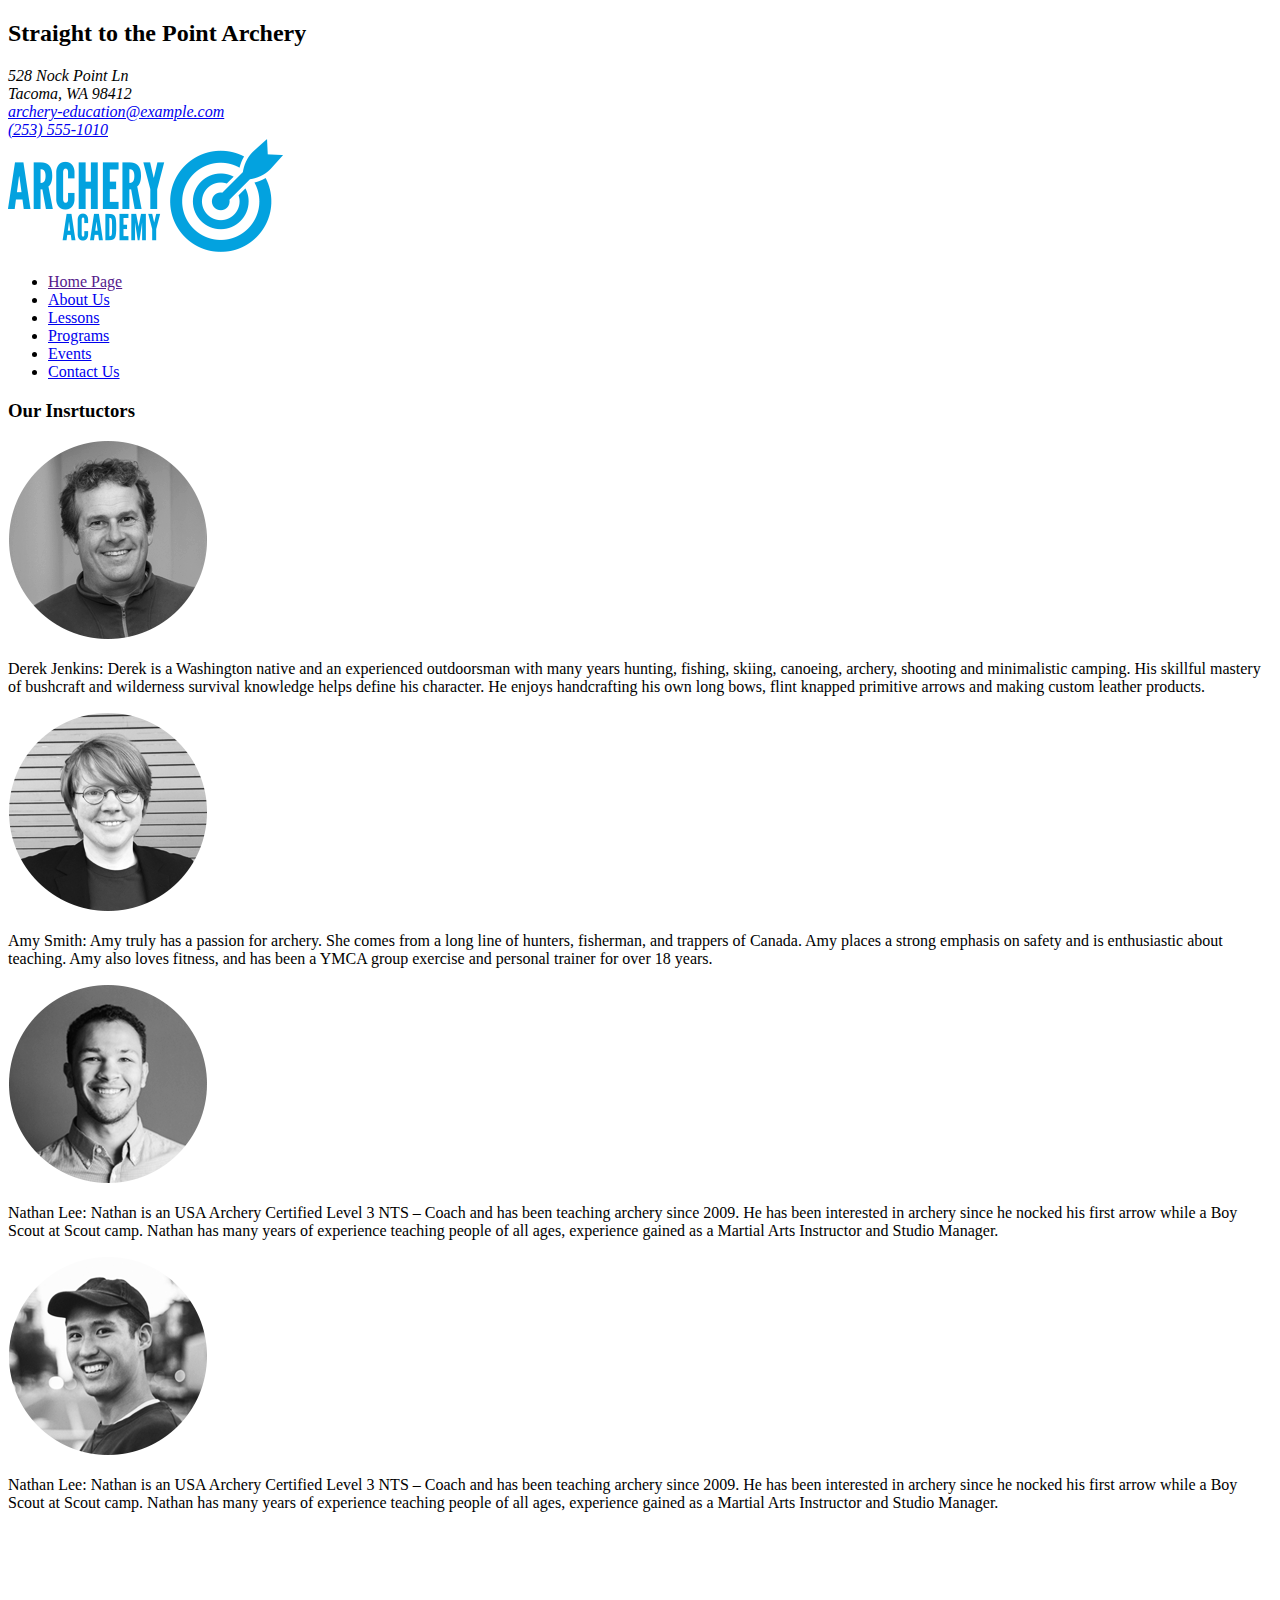
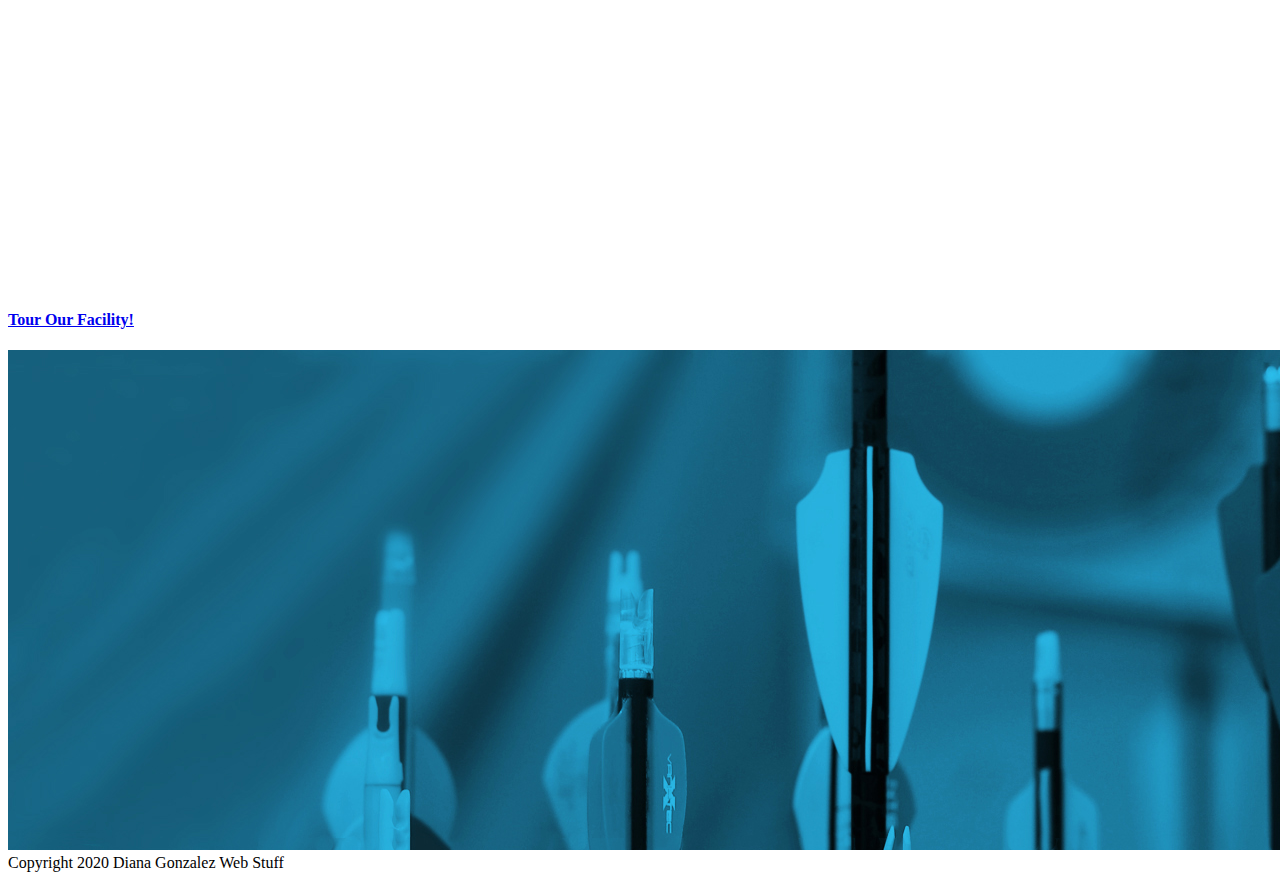
==== instructors.html @ e8e8b77c "Add files via upload" ====
<!DOCTYPE html>
 <html lang="en">
 <head>
   <meta charset="utf-8">
    <title>Lesson-07</title>
  </head>
 <body>
  <header>
    <h2>Straight to the Point Archery</h2>
   <address>
     528 Nock Point Ln <br>Tacoma, WA 98412<br>
  <a href="mailto:archery-education@example.com">archery-education@example.com</a><br>
  <a href="tel:+1253551010">(253) 555-1010</a>
</address>
  <img src="./archeryAcademy-logo-color.png"alt="Logo" />
  </header>
     <nav>
       <ul>
         <li><a href="">Home Page</a></li>
         <li><a href="#">About Us</a></li>
         <li><a href="#">Lessons</a></li>
         <li><a href="#">Programs</a></li>
         <li><a href="#">Events</a></li>
         <li><a href="#">Contact Us</a></li>
       </ul>
     </nav>
  <main>
<section>
  <h3>Our Insrtuctors</h3>
  <article>
    <img src="./instructor-bio-image1.png"alt="Instructor 1" />
    <p>
      	Derek Jenkins: Derek is a Washington native and an experienced outdoorsman with many years hunting, fishing, skiing, canoeing, archery, shooting and minimalistic camping. His skillful mastery of bushcraft and wilderness survival knowledge helps define his character. He enjoys handcrafting his own long bows, flint knapped primitive arrows and making custom leather products.
    </p>
  </article>
  <article>
    <img src="./instructor-bio-image2.png"alt="Instructor 2" />
    <p>
      	Amy Smith: Amy truly has a passion for archery. She comes from a long line of hunters, fisherman, and trappers of Canada. Amy  places a strong emphasis on safety and is enthusiastic about teaching. Amy also loves fitness, and  has been a YMCA group exercise and personal trainer for over 18 years.
    </p>
  </article>
  <article>
    <img src="./instructor-bio-image3.png"alt="Instructor 3" />
    <p>
      	Nathan Lee: Nathan is an USA Archery Certified Level 3 NTS – Coach and has been teaching archery since 2009. He has been interested in archery since he nocked his first arrow while a Boy Scout at Scout camp. Nathan has many years of experience teaching people of all ages, experience gained as a Martial Arts Instructor and Studio Manager.
    </p>
  </article>
  <article>
    <img src="./instructor-bio-image4.png"alt="Instructor 4" />
    <p>
      	Nathan Lee: Nathan is an USA Archery Certified Level 3 NTS – Coach and has been teaching archery since 2009. He has been interested in archery since he nocked his first arrow while a Boy Scout at Scout camp. Nathan has many years of experience teaching people of all ages, experience gained as a Martial Arts Instructor and Studio Manager.
    </p>
  </article>


</section>
    <section>
      <div class="mapouter"><div class="gmap_canvas"><iframe width="411" height="361" id="gmap_canvas" src="https://maps.google.com/maps?q=528%20Nock%20Point%20Ln%20Tacoma%2C%20WA%2098412&t=&z=13&ie=UTF8&iwloc=&output=embed" frameborder="0" scrolling="no" marginheight="0" marginwidth="0"></iframe><a href="<a href="https://sites.google.com/view/maps-api-v2/mapv2"></a>">2014</a></div><style>.mapouter{position:relative;text-align:right;height:361px;width:411px;}.gmap_canvas {overflow:hidden;background:none!important;height:361px;width:411px;}</style></div>
    </section>
    <aside>
      <h4><a href="#" target="_blank">Tour Our Facility!</a></h4>

    </aside>

</main>
  <footer>
    <img src="./footerImage.jpg" alt="Arrows" />
 Copyright 2020 Diana Gonzalez Web Stuff
  </footer>
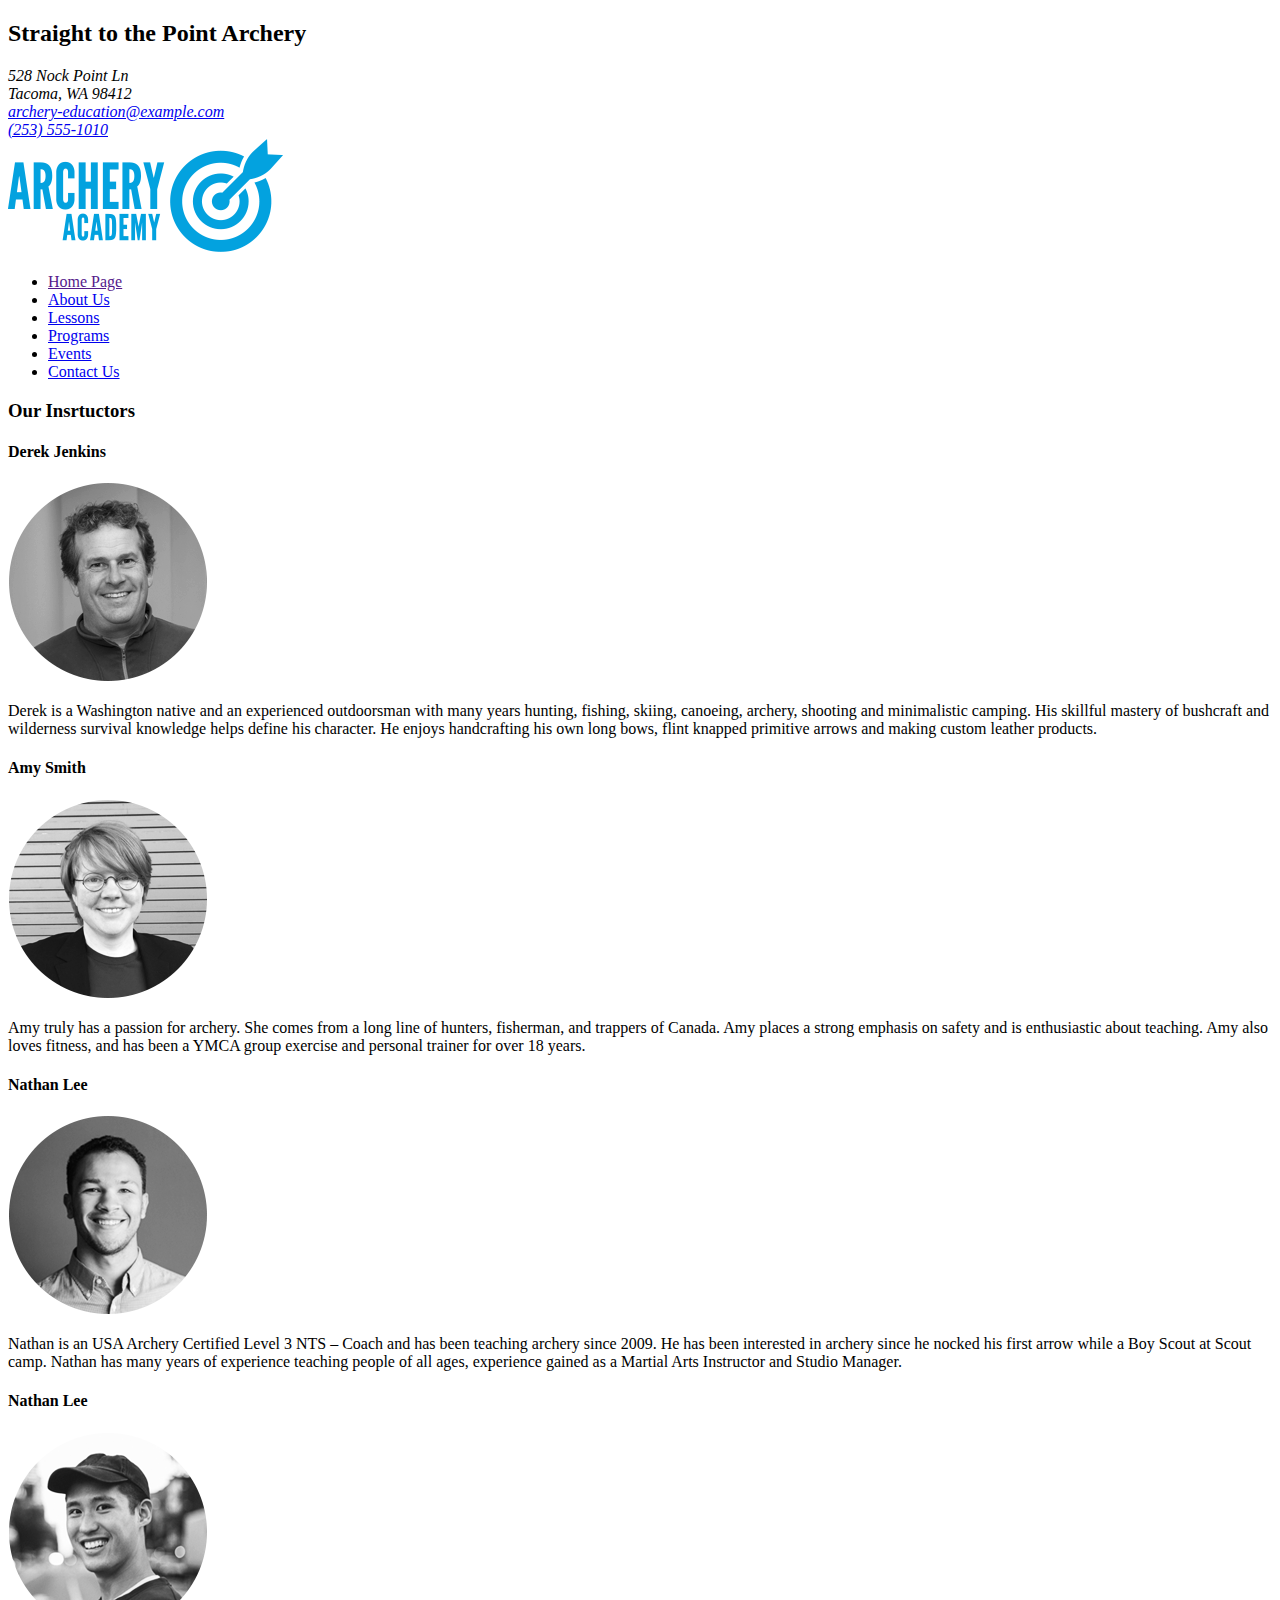
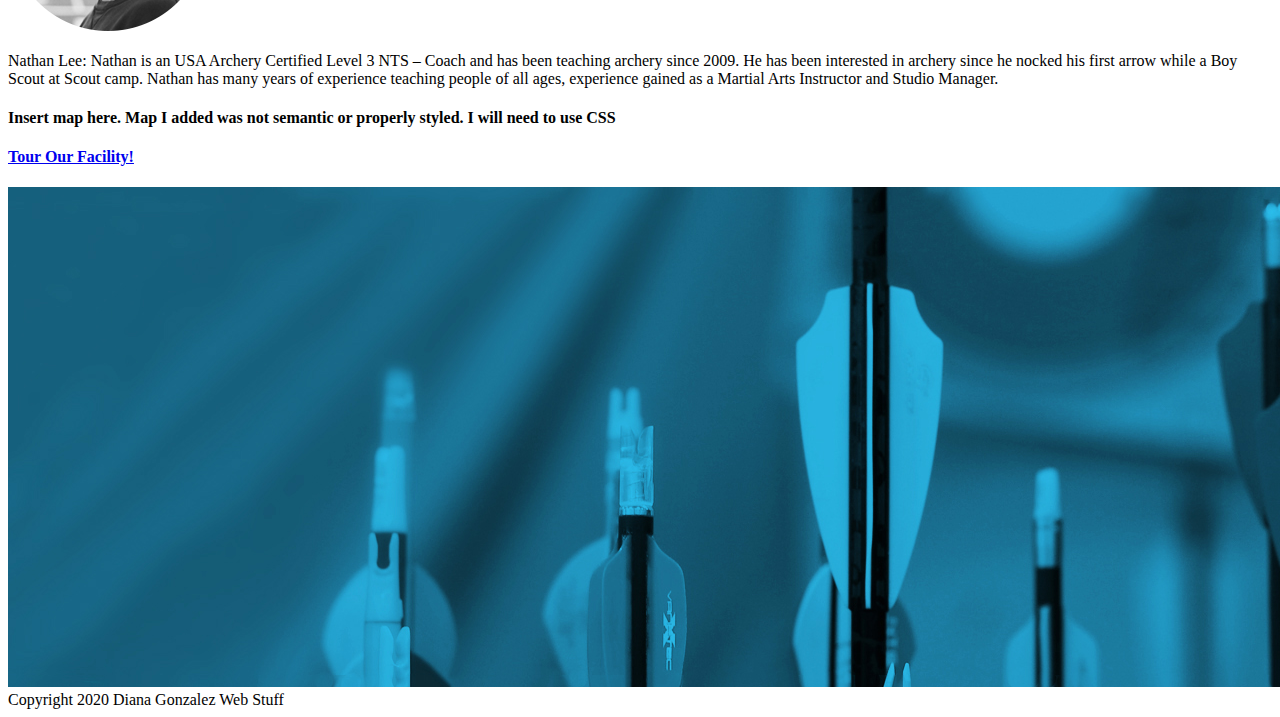
==== commit fe88de4d: "Add files via upload" ====
--- a/instructors.html
+++ b/instructors.html
@@ -12,7 +12,7 @@
   <a href="mailto:archery-education@example.com">archery-education@example.com</a><br>
   <a href="tel:+1253551010">(253) 555-1010</a>
 </address>
-  <img src="./archeryAcademy-logo-color.png"alt="Logo" />
+  <img src="./archeryAcademy-logo-color.png" alt="Logo" />
   </header>
      <nav>
        <ul>
@@ -28,25 +28,30 @@
 <section>
   <h3>Our Insrtuctors</h3>
   <article>
-    <img src="./instructor-bio-image1.png"alt="Instructor 1" />
+    <h4>Derek Jenkins</h4>
+
+    <img src="./instructor-bio-image1.png" alt="Instructor 1" />
     <p>
-      	Derek Jenkins: Derek is a Washington native and an experienced outdoorsman with many years hunting, fishing, skiing, canoeing, archery, shooting and minimalistic camping. His skillful mastery of bushcraft and wilderness survival knowledge helps define his character. He enjoys handcrafting his own long bows, flint knapped primitive arrows and making custom leather products.
+      	Derek is a Washington native and an experienced outdoorsman with many years hunting, fishing, skiing, canoeing, archery, shooting and minimalistic camping. His skillful mastery of bushcraft and wilderness survival knowledge helps define his character. He enjoys handcrafting his own long bows, flint knapped primitive arrows and making custom leather products.
     </p>
   </article>
   <article>
-    <img src="./instructor-bio-image2.png"alt="Instructor 2" />
+    <h4>Amy Smith</h4>
+    <img src="./instructor-bio-image2.png" alt="Instructor 2" />
     <p>
-      	Amy Smith: Amy truly has a passion for archery. She comes from a long line of hunters, fisherman, and trappers of Canada. Amy  places a strong emphasis on safety and is enthusiastic about teaching. Amy also loves fitness, and  has been a YMCA group exercise and personal trainer for over 18 years.
+      	Amy truly has a passion for archery. She comes from a long line of hunters, fisherman, and trappers of Canada. Amy  places a strong emphasis on safety and is enthusiastic about teaching. Amy also loves fitness, and  has been a YMCA group exercise and personal trainer for over 18 years.
     </p>
   </article>
   <article>
-    <img src="./instructor-bio-image3.png"alt="Instructor 3" />
+    <h4>Nathan Lee</h4>
+    <img src="./instructor-bio-image3.png" alt="Instructor 3" />
     <p>
-      	Nathan Lee: Nathan is an USA Archery Certified Level 3 NTS – Coach and has been teaching archery since 2009. He has been interested in archery since he nocked his first arrow while a Boy Scout at Scout camp. Nathan has many years of experience teaching people of all ages, experience gained as a Martial Arts Instructor and Studio Manager.
+      	Nathan is an USA Archery Certified Level 3 NTS – Coach and has been teaching archery since 2009. He has been interested in archery since he nocked his first arrow while a Boy Scout at Scout camp. Nathan has many years of experience teaching people of all ages, experience gained as a Martial Arts Instructor and Studio Manager.
     </p>
   </article>
   <article>
-    <img src="./instructor-bio-image4.png"alt="Instructor 4" />
+    <h4>Nathan Lee</h4>
+    <img src="./instructor-bio-image4.png" alt="Instructor 4" />
     <p>
       	Nathan Lee: Nathan is an USA Archery Certified Level 3 NTS – Coach and has been teaching archery since 2009. He has been interested in archery since he nocked his first arrow while a Boy Scout at Scout camp. Nathan has many years of experience teaching people of all ages, experience gained as a Martial Arts Instructor and Studio Manager.
     </p>
@@ -55,7 +60,7 @@
 
 </section>
     <section>
-      <div class="mapouter"><div class="gmap_canvas"><iframe width="411" height="361" id="gmap_canvas" src="https://maps.google.com/maps?q=528%20Nock%20Point%20Ln%20Tacoma%2C%20WA%2098412&t=&z=13&ie=UTF8&iwloc=&output=embed" frameborder="0" scrolling="no" marginheight="0" marginwidth="0"></iframe><a href="<a href="https://sites.google.com/view/maps-api-v2/mapv2"></a>">2014</a></div><style>.mapouter{position:relative;text-align:right;height:361px;width:411px;}.gmap_canvas {overflow:hidden;background:none!important;height:361px;width:411px;}</style></div>
+      <h4> Insert map here. Map I added was not semantic or properly styled. I will need to use CSS </h4>
     </section>
     <aside>
       <h4><a href="#" target="_blank">Tour Our Facility!</a></h4>
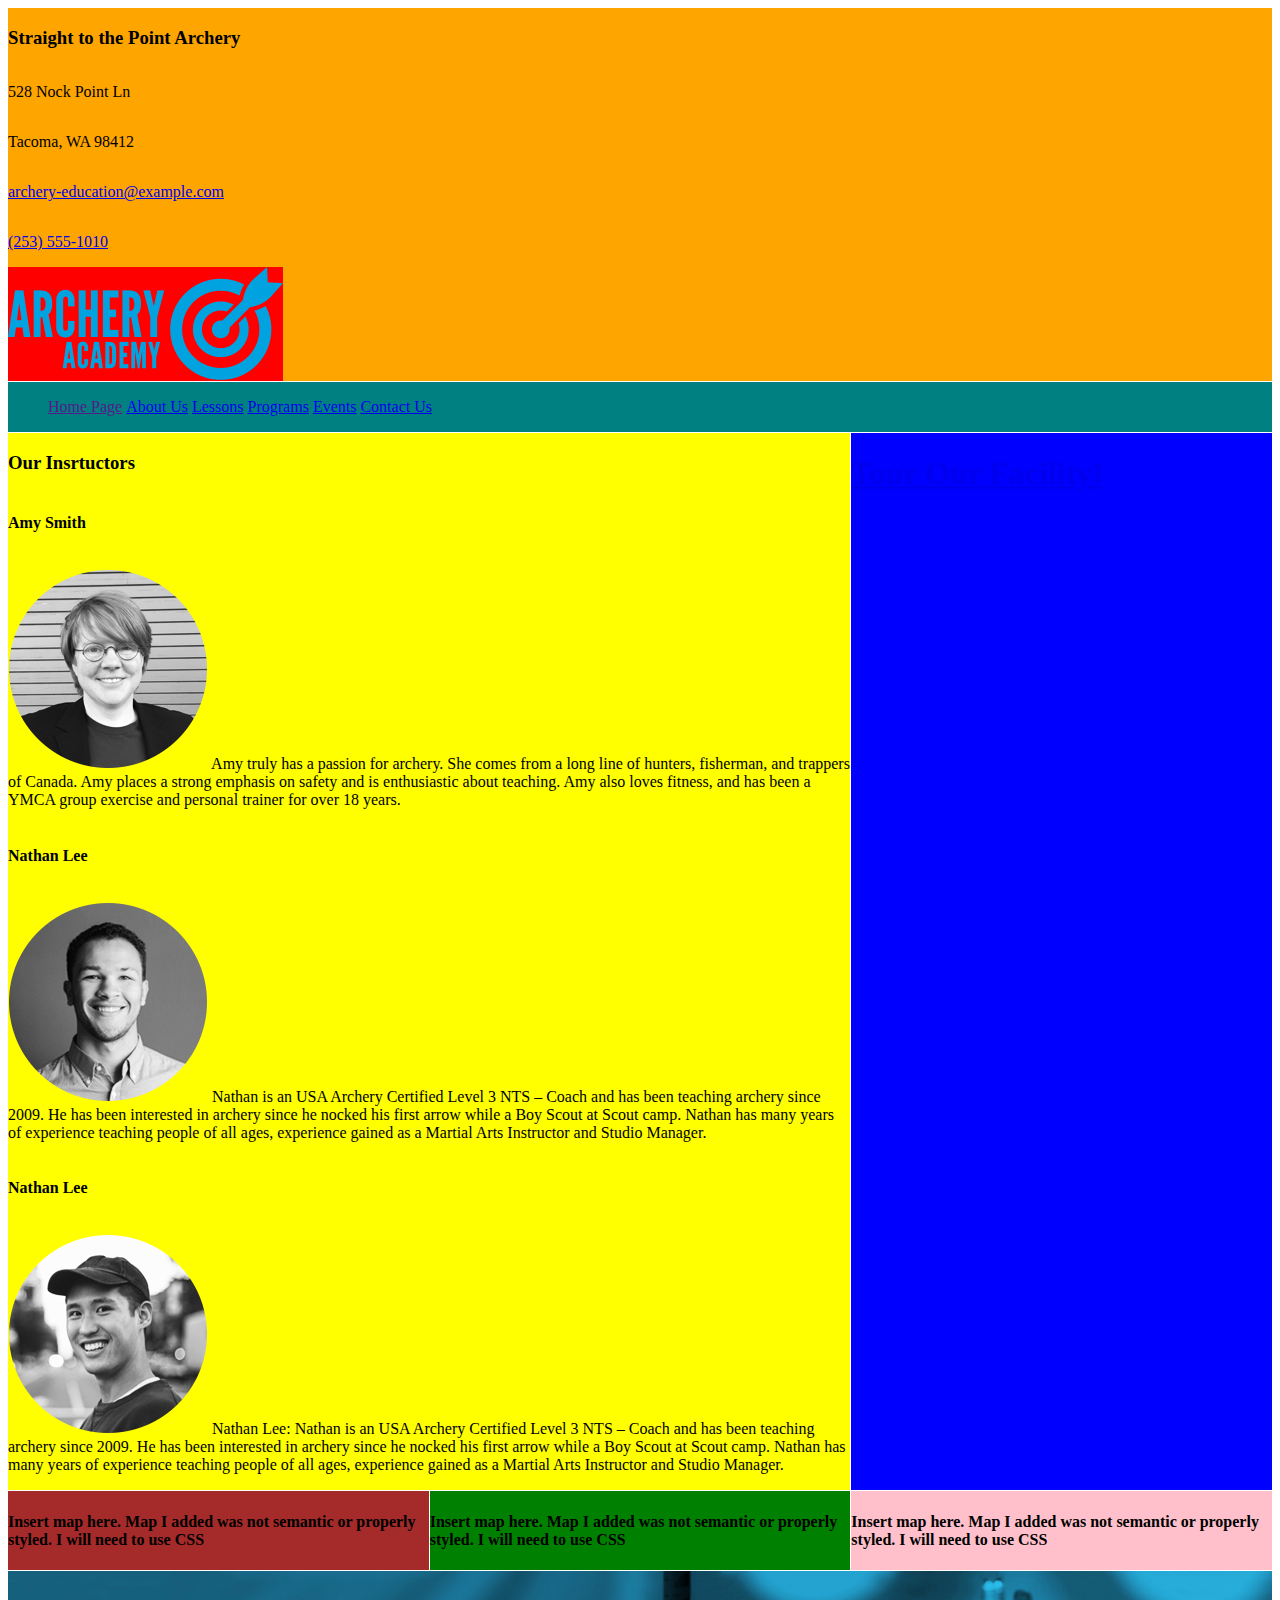
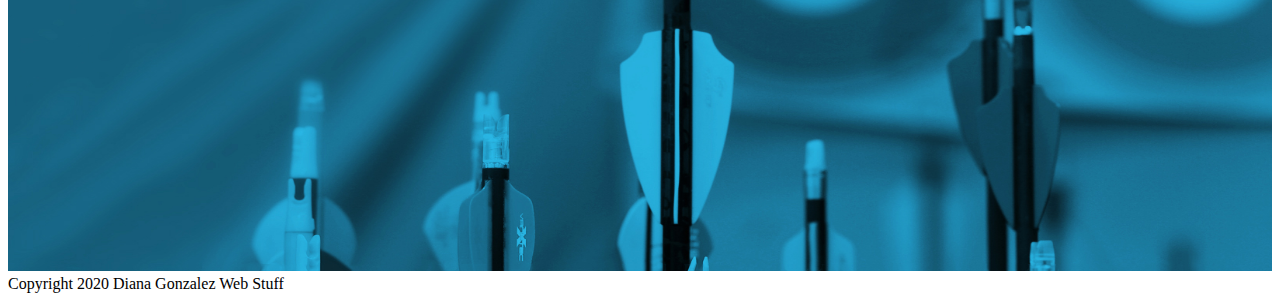
==== commit 0352f69f: "created styling for project" ====
--- a/instructors.html
+++ b/instructors.html
@@ -3,16 +3,17 @@
  <head>
    <meta charset="utf-8">
     <title>Lesson-07</title>
+     <link rel="stylesheet" type= "text/css" href= "./styles/styles-instuctors.css">
   </head>
+
  <body>
-  <header>
-    <h2>Straight to the Point Archery</h2>
-   <address>
-     528 Nock Point Ln <br>Tacoma, WA 98412<br>
-  <a href="mailto:archery-education@example.com">archery-education@example.com</a><br>
-  <a href="tel:+1253551010">(253) 555-1010</a>
-</address>
-  <img src="./archeryAcademy-logo-color.png" alt="Logo" />
+   <div class="wrapper">
+  <header class= header>
+    <h3> Straight to the Point Archery</h3>
+      <p>528 Nock Point Ln </p><p>Tacoma, WA 98412</p>
+  <p><a href="mailto:archery-education@example.com">archery-education@example.com</a></p>
+  <p><a href="tel:+1253551010">(253) 555-1010</a></p>
+  <img src="./images/archeryAcademy-logo-color.png" alt="Logo" />
   </header>
      <nav>
        <ul>
@@ -24,51 +25,48 @@
          <li><a href="#">Contact Us</a></li>
        </ul>
      </nav>
-  <main>
-<section>
+     <main>
   <h3>Our Insrtuctors</h3>
-  <article>
-    <h4>Derek Jenkins</h4>
-
-    <img src="./instructor-bio-image1.png" alt="Instructor 1" />
-    <p>
-      	Derek is a Washington native and an experienced outdoorsman with many years hunting, fishing, skiing, canoeing, archery, shooting and minimalistic camping. His skillful mastery of bushcraft and wilderness survival knowledge helps define his character. He enjoys handcrafting his own long bows, flint knapped primitive arrows and making custom leather products.
+  <article class=instructors>
+    <h4>Amy Smith</h4>
+  <p><img src="./images/instructor-bio-image2.png" alt="Instructor 2" /> Amy truly has a passion for archery. She comes from a long line of hunters, fisherman, and trappers of Canada. Amy  places a strong emphasis on safety and is enthusiastic about teaching. Amy also loves fitness, and  has been a YMCA group exercise and personal trainer for over 18 years.
     </p>
   </article>
-  <article>
-    <h4>Amy Smith</h4>
-    <img src="./instructor-bio-image2.png" alt="Instructor 2" />
-    <p>
-      	Amy truly has a passion for archery. She comes from a long line of hunters, fisherman, and trappers of Canada. Amy  places a strong emphasis on safety and is enthusiastic about teaching. Amy also loves fitness, and  has been a YMCA group exercise and personal trainer for over 18 years.
+  <article class=instructors>
+    <h4>Nathan Lee</h4>
+    <p><img src="./images/instructor-bio-image3.png" alt="Instructor 3" />
+    Nathan is an USA Archery Certified Level 3 NTS – Coach and has been teaching archery since 2009. He has been interested in archery since he nocked his first arrow while a Boy Scout at Scout camp. Nathan has many years of experience teaching people of all ages, experience gained as a Martial Arts Instructor and Studio Manager.
     </p>
   </article>
-  <article>
+  <article class=instructors>
     <h4>Nathan Lee</h4>
-    <img src="./instructor-bio-image3.png" alt="Instructor 3" />
-    <p>
-      	Nathan is an USA Archery Certified Level 3 NTS – Coach and has been teaching archery since 2009. He has been interested in archery since he nocked his first arrow while a Boy Scout at Scout camp. Nathan has many years of experience teaching people of all ages, experience gained as a Martial Arts Instructor and Studio Manager.
-    </p>
-  </article>
-  <article>
-    <h4>Nathan Lee</h4>
-    <img src="./instructor-bio-image4.png" alt="Instructor 4" />
-    <p>
-      	Nathan Lee: Nathan is an USA Archery Certified Level 3 NTS – Coach and has been teaching archery since 2009. He has been interested in archery since he nocked his first arrow while a Boy Scout at Scout camp. Nathan has many years of experience teaching people of all ages, experience gained as a Martial Arts Instructor and Studio Manager.
+    <p><img src="./images/instructor-bio-image4.png" alt="Instructor 4" /> Nathan Lee: Nathan is an USA Archery Certified Level 3 NTS – Coach and has been teaching archery since 2009. He has been interested in archery since he nocked his first arrow while a Boy Scout at Scout camp. Nathan has many years of experience teaching people of all ages, experience gained as a Martial Arts Instructor and Studio Manager.
     </p>
   </article>
 
-
-</section>
-    <section>
-      <h4> Insert map here. Map I added was not semantic or properly styled. I will need to use CSS </h4>
-    </section>
+    </main>
     <aside>
-      <h4><a href="#" target="_blank">Tour Our Facility!</a></h4>
+      <h1><a href="#" target="_blank">Tour Our Facility!</a></h1>
 
     </aside>
 
-</main>
-  <footer>
-    <img src="./footerImage.jpg" alt="Arrows" />
- Copyright 2020 Diana Gonzalez Web Stuff
-  </footer>
+
+    <article class="map">
+      <h4> Insert map here. Map I added was not semantic or properly styled. I will need to use CSS </h4>
+    </article>
+    <article class="newsletter">
+      <h4> Insert map here. Map I added was not semantic or properly styled. I will need to use CSS </h4>
+    </article>
+    <article class="other">
+      <h4> Insert map here. Map I added was not semantic or properly styled. I will need to use CSS </h4>
+    </article>
+
+
+     <footer>
+      <img src="./images/footerImage.jpg" alt="Arrows"/>
+   Copyright 2020 Diana Gonzalez Web Stuff
+      </footer>
+        </div>
+    </body>
+
+  </html>
--- a/styles/styles-instuctors.css
+++ b/styles/styles-instuctors.css
@@ -0,0 +1,85 @@
+* {box-sizing: border-box;}
+
+.wrapper {
+    display: grid;
+    grid-template-columns: repeat(12, 1fr);
+    grid-gap: 1px;
+  }
+
+.header {
+  grid-column: span 12 / auto;
+  background-color: orange;
+  display: flex;
+  flex-direction: column;
+
+
+}
+
+
+.header img {
+  background-color: red;
+  display: flex;
+  width:275px;
+
+
+
+
+}
+
+
+nav {
+  grid-column: span 12 / auto;
+  background-color: teal;
+
+}
+  nav li {
+   display: inline;
+
+  }
+
+  main {
+    grid-column: span 8 / auto;
+    grid-row: span 7 / auto;
+    background-color: yellow;
+  }
+
+
+.instructors {
+  display: flex;
+  flex-flow: row wrap;
+
+}
+
+  aside {
+    grid-column: span 4 / auto;
+    grid-row: span 7 / auto;
+    background-color: blue;
+  }
+  .map {
+    grid-column: span 4 / auto;
+    grid-row: span 2 / auto;
+    background-color: brown;
+  }
+  .newsletter {
+    grid-column: span 4 / auto;
+    grid-row: span 2 / auto;
+    background-color: green;
+  }
+  .other {
+    grid-column: span 4 / auto;
+    grid-row: span 2 / auto;
+    background-color: pink;
+  }
+
+
+
+footer {
+    grid-column: span 12 / auto;
+
+  }
+
+ footer img {
+   max-height: 300px;
+   width: 100%;
+ }
+}
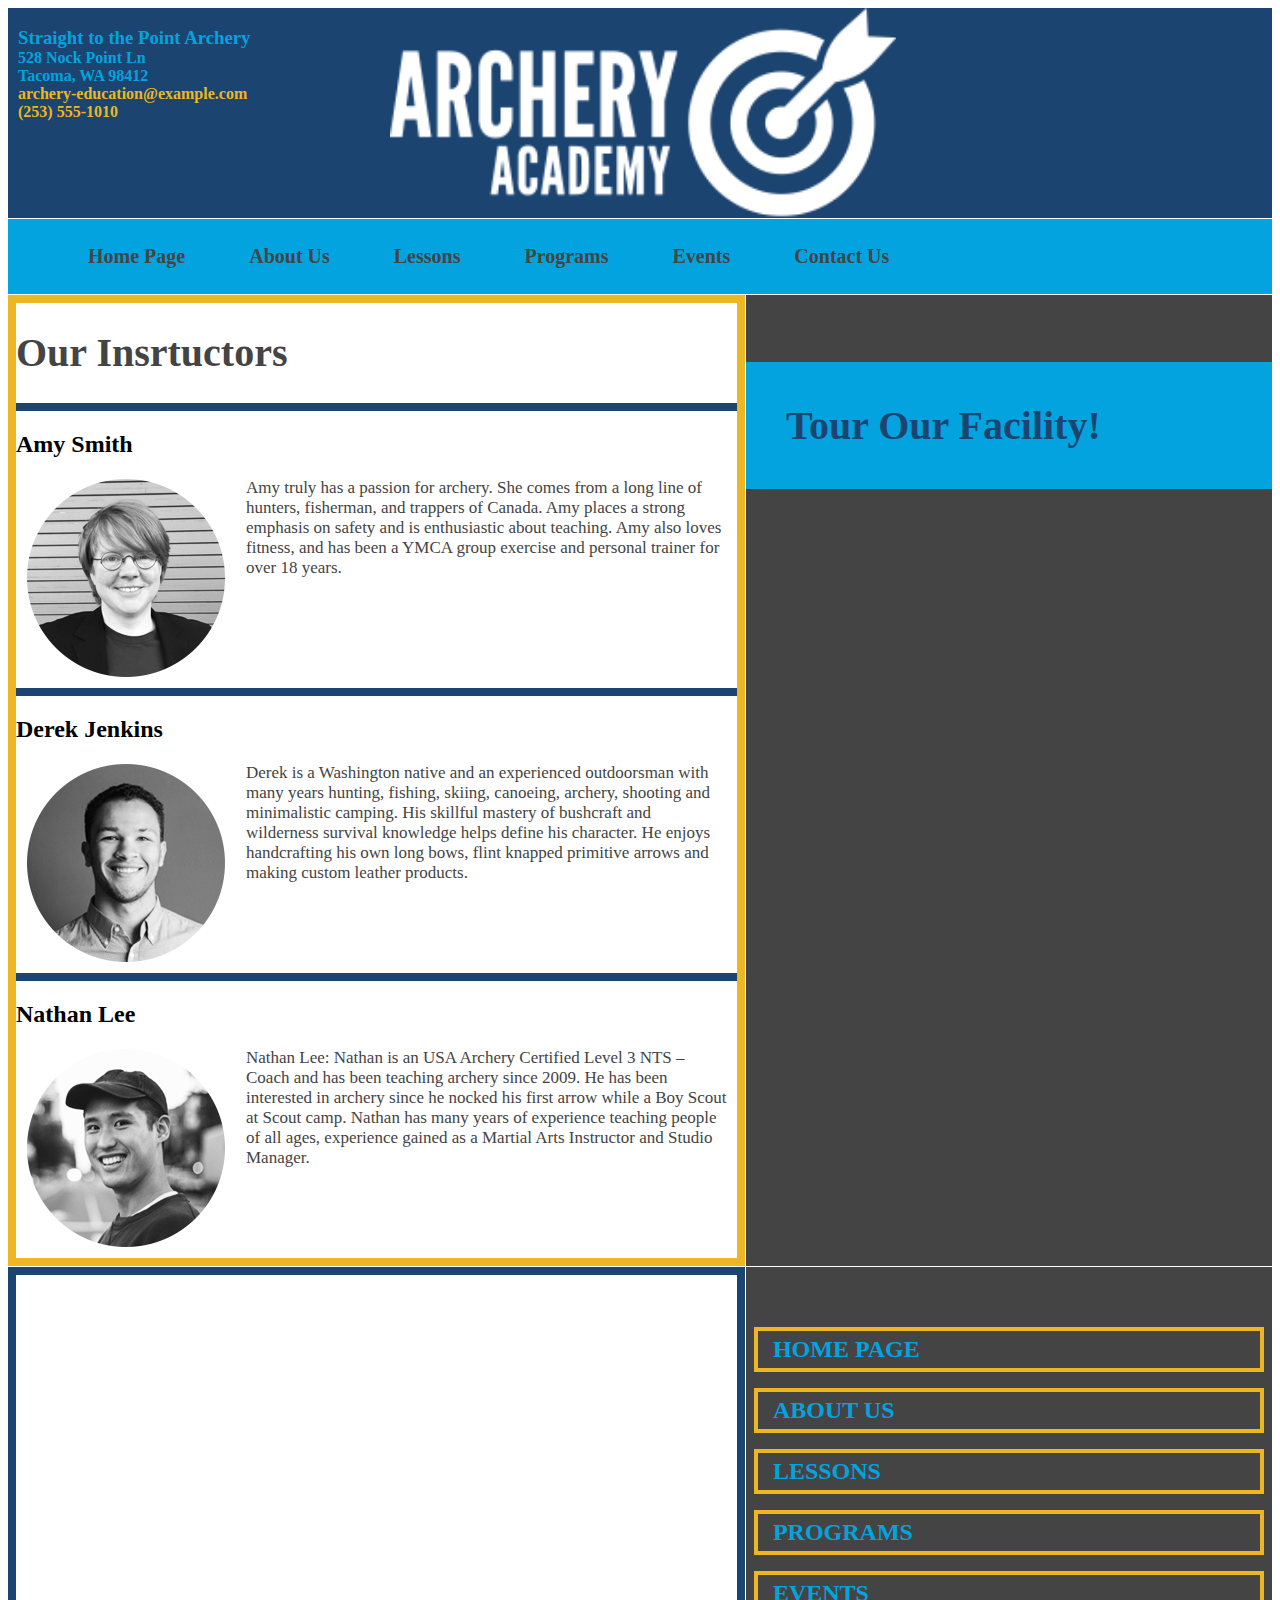
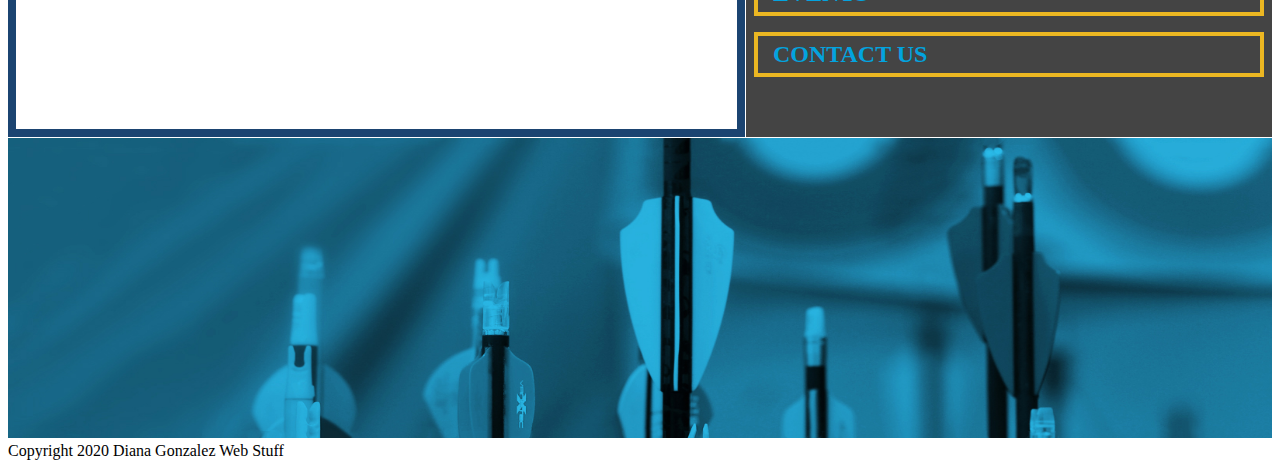
==== commit 88463076: "added multimedia styling" ====
--- a/instructors.html
+++ b/instructors.html
@@ -8,12 +8,13 @@
 
  <body>
    <div class="wrapper">
-  <header class= header>
-    <h3> Straight to the Point Archery</h3>
+  <header class= "header">
+  <section class="address"> <h3> Straight to the Point Archery</h3>
       <p>528 Nock Point Ln </p><p>Tacoma, WA 98412</p>
   <p><a href="mailto:archery-education@example.com">archery-education@example.com</a></p>
   <p><a href="tel:+1253551010">(253) 555-1010</a></p>
-  <img src="./images/archeryAcademy-logo-color.png" alt="Logo" />
+</section>
+  <img src="./images/archeryAcademy-logo-white.png" alt="Logo" width=400 />
   </header>
      <nav>
        <ul>
@@ -26,20 +27,20 @@
        </ul>
      </nav>
      <main>
-  <h3>Our Insrtuctors</h3>
+  <h1>Our Insrtuctors</h1>
   <article class=instructors>
-    <h4>Amy Smith</h4>
-  <p><img src="./images/instructor-bio-image2.png" alt="Instructor 2" /> Amy truly has a passion for archery. She comes from a long line of hunters, fisherman, and trappers of Canada. Amy  places a strong emphasis on safety and is enthusiastic about teaching. Amy also loves fitness, and  has been a YMCA group exercise and personal trainer for over 18 years.
+    <h2>Amy Smith</h2>
+  <p><img src="./images/instructor-bio-image2.png" alt="Instructor 2" />Amy truly has a passion for archery. She comes from a long line of hunters, fisherman, and trappers of Canada. Amy  places a strong emphasis on safety and is enthusiastic about teaching. Amy also loves fitness, and  has been a YMCA group exercise and personal trainer for over 18 years.
     </p>
   </article>
   <article class=instructors>
-    <h4>Nathan Lee</h4>
+    <h2>Derek Jenkins</h2>
     <p><img src="./images/instructor-bio-image3.png" alt="Instructor 3" />
-    Nathan is an USA Archery Certified Level 3 NTS – Coach and has been teaching archery since 2009. He has been interested in archery since he nocked his first arrow while a Boy Scout at Scout camp. Nathan has many years of experience teaching people of all ages, experience gained as a Martial Arts Instructor and Studio Manager.
+    	Derek is a Washington native and an experienced outdoorsman with many years hunting, fishing, skiing, canoeing, archery, shooting and minimalistic camping. His skillful mastery of bushcraft and wilderness survival knowledge helps define his character. He enjoys handcrafting his own long bows, flint knapped primitive arrows and making custom leather products.
     </p>
   </article>
   <article class=instructors>
-    <h4>Nathan Lee</h4>
+    <h2>Nathan Lee</h2>
     <p><img src="./images/instructor-bio-image4.png" alt="Instructor 4" /> Nathan Lee: Nathan is an USA Archery Certified Level 3 NTS – Coach and has been teaching archery since 2009. He has been interested in archery since he nocked his first arrow while a Boy Scout at Scout camp. Nathan has many years of experience teaching people of all ages, experience gained as a Martial Arts Instructor and Studio Manager.
     </p>
   </article>
@@ -47,19 +48,26 @@
     </main>
     <aside>
       <h1><a href="#" target="_blank">Tour Our Facility!</a></h1>
+      <iframe src="https://player.vimeo.com/video/7715122?title=0&byline=0&portrait=0" width= "592" height= "350" style="border:0;" allow="autoplay; fullscreen" allowfullscreen></iframe>
+<iframe width="592" height="400" src="https://www.youtube.com/embed/32YZeUVCtvQ" style="border:0;" allow="accelerometer; autoplay; clipboard-write; encrypted-media; gyroscope; picture-in-picture" allowfullscreen></iframe>
 
     </aside>
 
 
-    <article class="map">
-      <h4> Insert map here. Map I added was not semantic or properly styled. I will need to use CSS </h4>
+    <section class="map">
+      <iframe src="https://www.google.com/maps/embed?pb=!1m18!1m12!1m3!1d173333.3797959161!2d-122.59690891677961!3d47.24917064054042!2m3!1f0!2f0!3f0!3m2!1i1024!2i768!4f13.1!3m3!1m2!1s0x549054ee2b659567%3A0x62219c07ebb09e82!2sTacoma%2C%20WA!5e0!3m2!1sen!2sus!4v1607573078672!5m2!1sen!2sus" width="830" height="450" style="border:0;" allowfullscreen="" aria-hidden="false" tabindex="0"></iframe>
+
+    </section>
+    <article class="menu">
+        <h2><a href="">HOME PAGE</a></h2>
+        <h2><a href="#">ABOUT US</a></h2>
+        <h2><a href="#">LESSONS</a></h2>
+        <h2><a href="#">PROGRAMS</a></h2>
+        <h2><a href="#">EVENTS</a></h2>
+        <h2><a href="#">CONTACT US</a></h2>
+
     </article>
-    <article class="newsletter">
-      <h4> Insert map here. Map I added was not semantic or properly styled. I will need to use CSS </h4>
-    </article>
-    <article class="other">
-      <h4> Insert map here. Map I added was not semantic or properly styled. I will need to use CSS </h4>
-    </article>
+
 
 
      <footer>
--- a/styles/styles-instuctors.css
+++ b/styles/styles-instuctors.css
@@ -8,78 +8,152 @@
 
 .header {
   grid-column: span 12 / auto;
-  background-color: orange;
+  background-color: #1b4471;
   display: flex;
-  flex-direction: column;
+  flex-direction: row;
+}
 
+.address {
+  color:#03a3df;
+  padding-left: 10px;
+}
 
+.address h3 {
+  margin-bottom: 0;
+}
+
+.address p {
+  margin:0;
+  font-weight: bold;
+}
+
+.address a {
+  text-decoration: none;
+  color: #ecb722;
+}
+
+.header img {
+    width: 40%;
+    margin-left: 140px;
+}
+
+h1 {
+  font-size: 40px;
+}
+
+h2 {
+  font-size: 24px;
+}
+
+nav {
+  grid-column: span 12 / auto;
+  background-color: #03a3df;
+  padding: 10px;
+}
+
+nav li {
+display: inline;
+ font-size: 20px;
+ font-weight: bold;
+ text-align: center;
+ margin:10px;
+}
+
+  nav a {
+    text-decoration: none;
+    color: #444444;
+    padding: 20px;
+  }
+
+nav a:hover {
+background-color: #ecb722;
+}
+
+  main {
+    grid-column: span 7 / auto;
+    grid-row: span 7 / auto;
+   border: 8px solid #ecb722;
+  }
+
+main h1 {
+  font-size: 40px;
+  color: #444444;
+}
+
+.instructors {
+  border-top: 8px solid #1b4471;
+}
+
+.instructors p {
+  display: flex;
+  flex-direction: row;
+  margin: 10px;
+  color: #444444;
+  font-size: 17px;
+}
+
+.instructors img {
+  padding-right: 20px;
+}
+
+  aside {
+    grid-column: span 5 / auto;
+    grid-row: span 7 / auto;
+    display: flex;
+    flex-direction: column;
+    justify-content: flex-end;
+    background-color: #444444;
+  }
+
+aside h1 {
+  padding: 40px;
+  background-color: #03a3df;
+}
+
+aside a {
+  text-decoration: none;
+  color: #1b4471;
+  text-align: center;
 }
 
 
-.header img {
-  background-color: red;
-  display: flex;
-  width:275px;
+  .map {
+    grid-column: span 7 / auto;
+    grid-row: span 2 / auto;
+    border: 8px solid #1b4471;
+  }
 
+  .menu {
+    grid-column: span 5/ auto;
+    grid-row: span 2 / auto;
+    display: flex;
+    flex-direction: column;
+    justify-content: center;
+    background-color: #444444;
+  }
 
-
-
+.menu h2 {
+ margin:0;
+ border:  4px solid #ecb722;
+ margin: 8px;
+ padding: 5px;
 }
 
-
-nav {
-  grid-column: span 12 / auto;
-  background-color: teal;
-
-}
-  nav li {
-   display: inline;
-
-  }
-
-  main {
-    grid-column: span 8 / auto;
-    grid-row: span 7 / auto;
-    background-color: yellow;
-  }
-
-
-.instructors {
-  display: flex;
-  flex-flow: row wrap;
-
+.menu h2:hover {
+  background-color: white;
 }
 
-  aside {
-    grid-column: span 4 / auto;
-    grid-row: span 7 / auto;
-    background-color: blue;
-  }
-  .map {
-    grid-column: span 4 / auto;
-    grid-row: span 2 / auto;
-    background-color: brown;
-  }
-  .newsletter {
-    grid-column: span 4 / auto;
-    grid-row: span 2 / auto;
-    background-color: green;
-  }
-  .other {
-    grid-column: span 4 / auto;
-    grid-row: span 2 / auto;
-    background-color: pink;
-  }
-
-
+.menu a {
+  text-decoration: none;
+  color:#03a3df;
+  padding: 10px;
+}
 
 footer {
     grid-column: span 12 / auto;
-
   }
 
  footer img {
    max-height: 300px;
    width: 100%;
  }
-}
